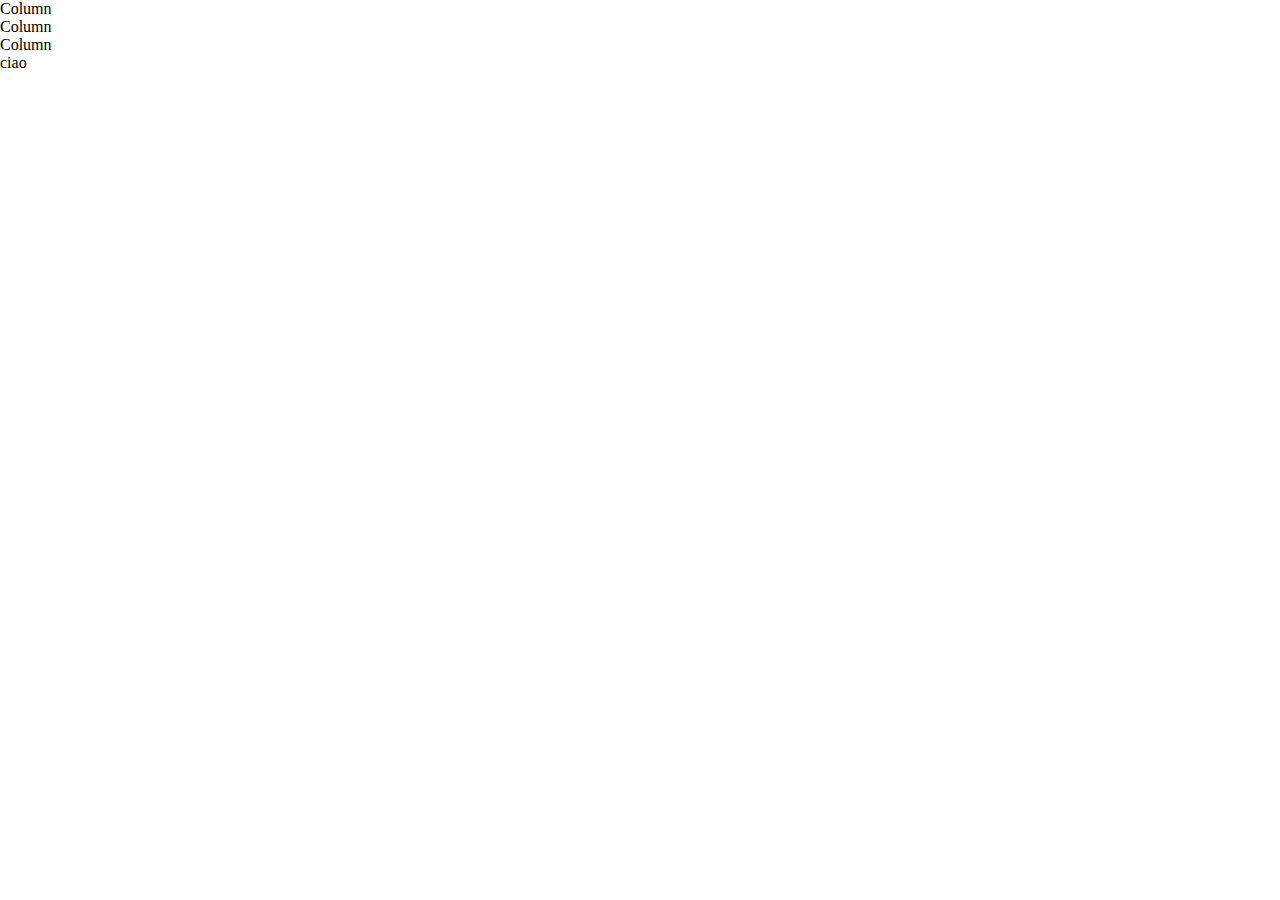
==== index.html @ f1dd07bf "Inizio esercizio" ====
<!DOCTYPE html>
<html lang="en">
<head>
    <meta charset="UTF-8">
    <meta http-equiv="X-UA-Compatible" content="IE=edge">
    <meta name="viewport" content="width=device-width, initial-scale=1.0">
    <title>Document</title>
    <link rel="stylesheet" href="style.css">
    <link rel="stylesheet" href="https://cdn.jsdelivr.net/npm/bootstrap@5.3.0-alpha2/dist/css/bootstrap.min.css" rel="stylesheet" integrity="sha384-aFq/bzH65dt+w6FI2ooMVUpc+21e0SRygnTpmBvdBgSdnuTN7QbdgL+OapgHtvPp" crossorigin="anonymous">
</head>
<body>
    <div class="container">
        <div class="container text-center">
            <div class="row">
              <div class="col">
                Column
              </div>
              <div class="col">
                Column
              </div>
              <div class="col">
                Column
              </div>
            </div>
          </div>
    </div>
    <div class="container-md">
        ciao
    </div>


    <script src="https://cdn.jsdelivr.net/npm/bootstrap@5.3.0-alpha2/dist/js/bootstrap.bundle.min.js" integrity="sha384-qKXV1j0HvMUeCBQ+QVp7JcfGl760yU08IQ+GpUo5hlbpg51QRiuqHAJz8+BrxE/N" crossorigin="anonymous"></script>
</body>
</html>
---- style.css ----
*{
    margin: 0;
    padding: 0;
    box-sizing: border-box;
}


.nav-bar{
    background-color: aqua;
    height: 5rem;
}

.container{
    max-width: 1200px;
}

.nav-line{
    height: 4rem;
    background-color: green;
}

.content{
    background-color: blue;
    height: 4rem;
}
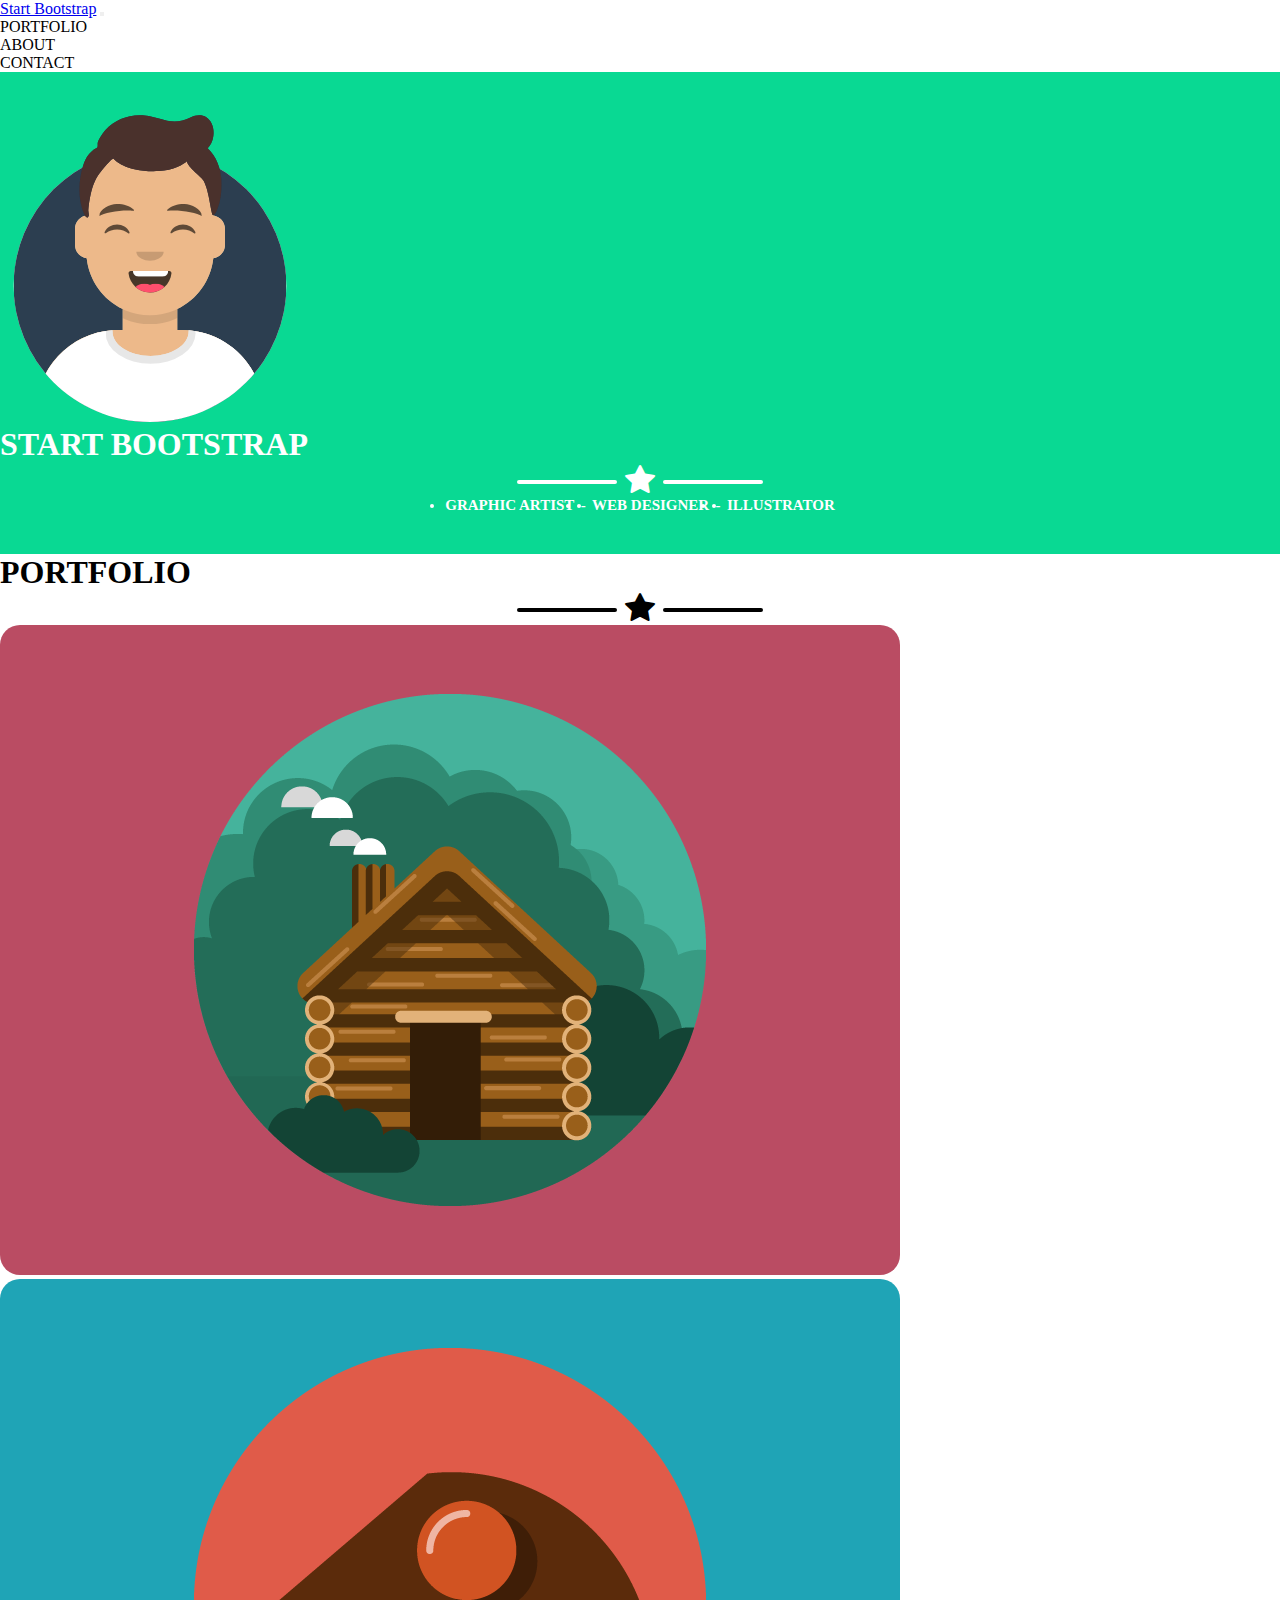
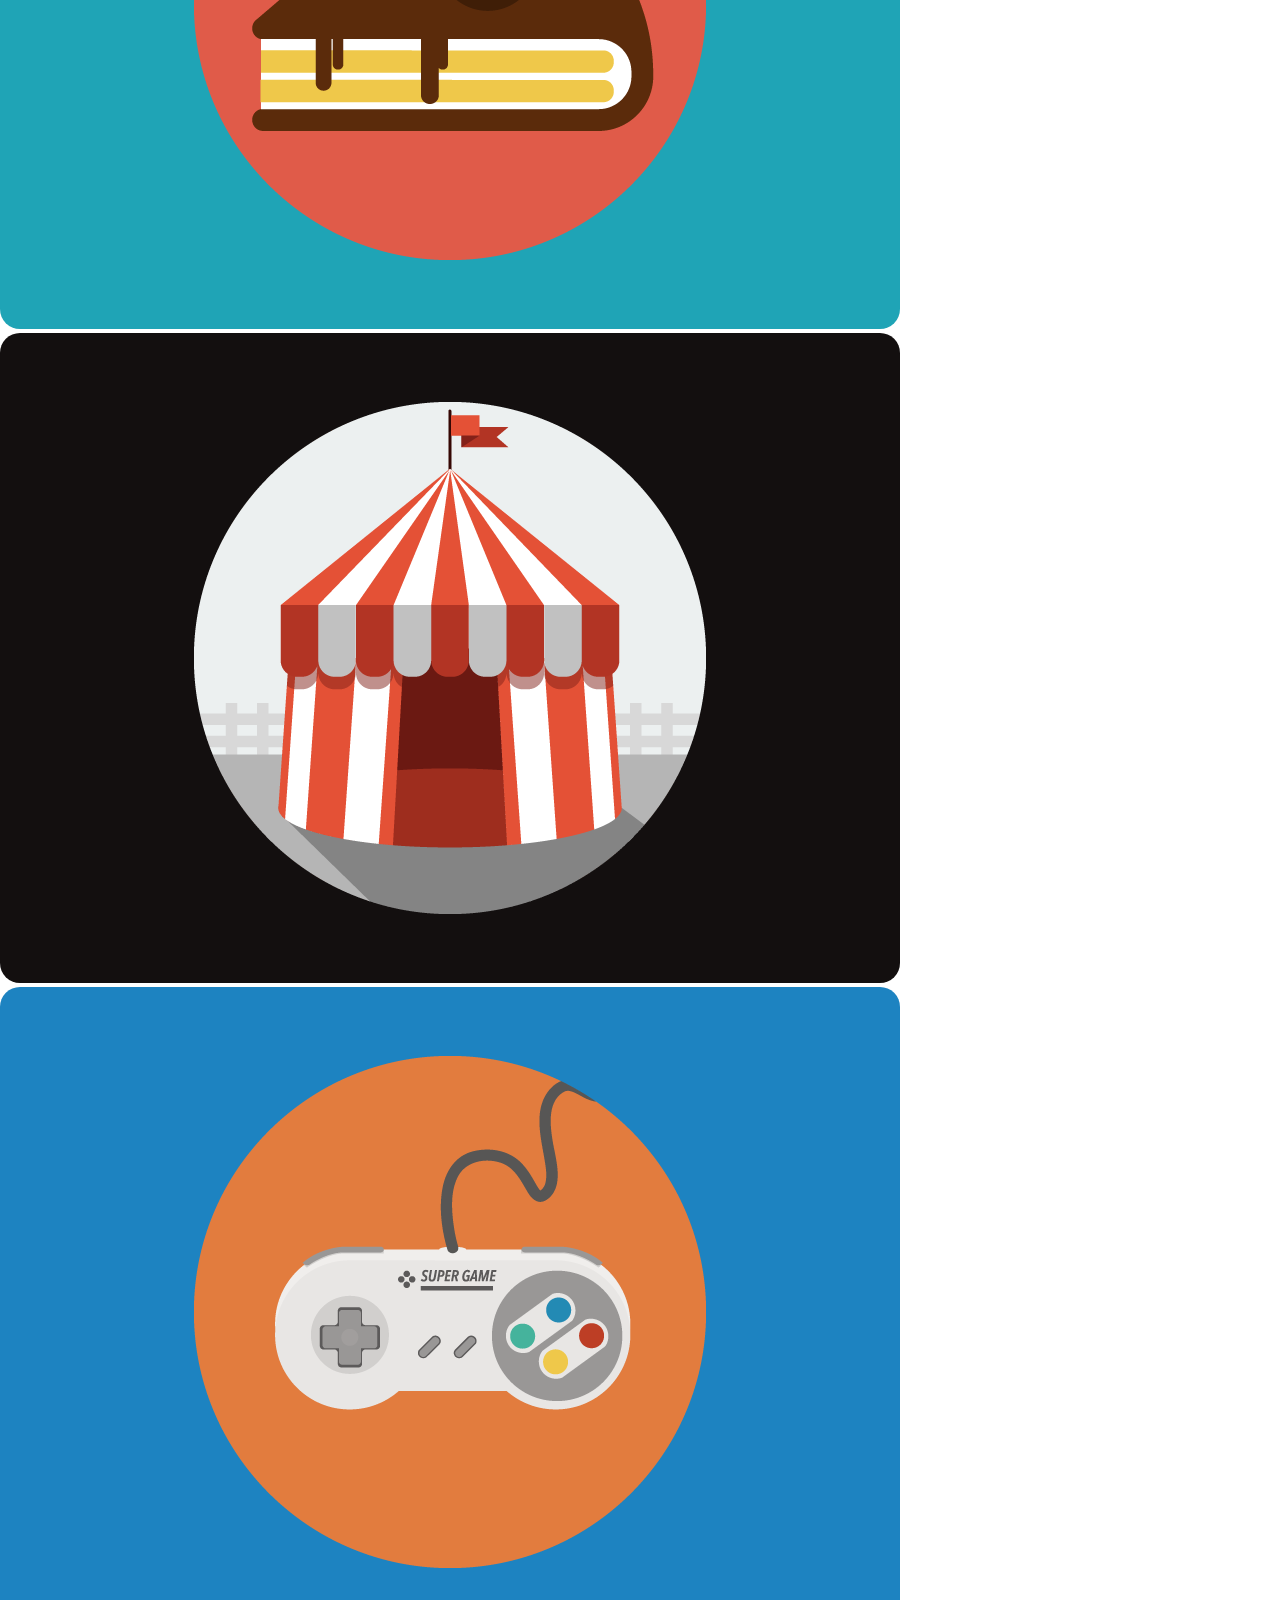
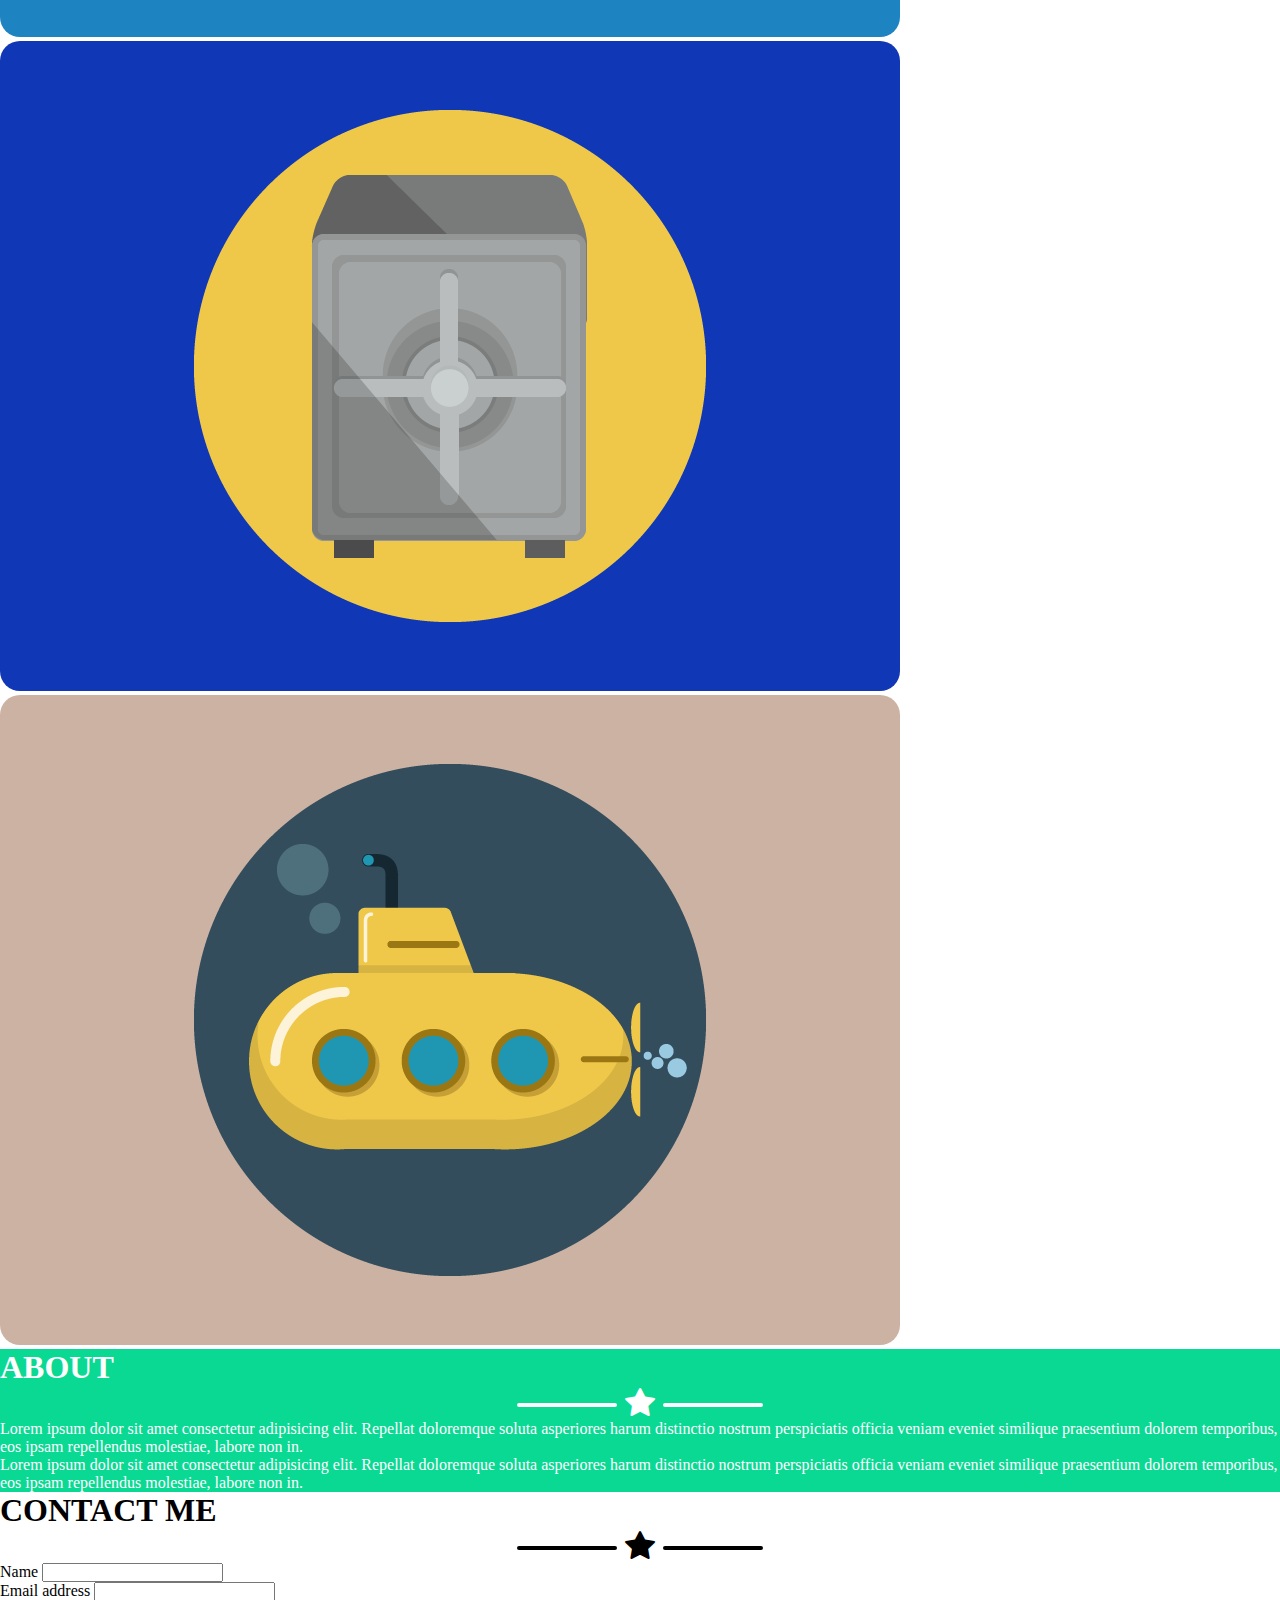
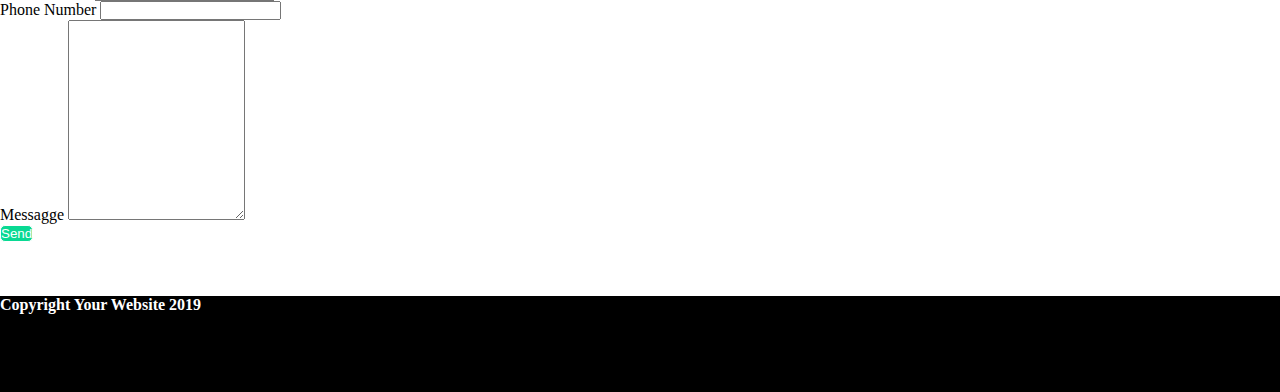
==== commit 12c39cfe: "Sviluppo Footer" ====
--- a/index.html
+++ b/index.html
@@ -1,34 +1,222 @@
 <!DOCTYPE html>
 <html lang="en">
-<head>
-    <meta charset="UTF-8">
-    <meta http-equiv="X-UA-Compatible" content="IE=edge">
-    <meta name="viewport" content="width=device-width, initial-scale=1.0">
-    <title>Document</title>
-    <link rel="stylesheet" href="style.css">
-    <link rel="stylesheet" href="https://cdn.jsdelivr.net/npm/bootstrap@5.3.0-alpha2/dist/css/bootstrap.min.css" rel="stylesheet" integrity="sha384-aFq/bzH65dt+w6FI2ooMVUpc+21e0SRygnTpmBvdBgSdnuTN7QbdgL+OapgHtvPp" crossorigin="anonymous">
-</head>
-<body>
-    <div class="container">
-        <div class="container text-center">
-            <div class="row">
-              <div class="col">
-                Column
-              </div>
-              <div class="col">
-                Column
-              </div>
-              <div class="col">
-                Column
-              </div>
-            </div>
-          </div>
-    </div>
-    <div class="container-md">
-        ciao
-    </div>
-
-
+  <head>
+      <meta charset="UTF-8">
+      <meta http-equiv="X-UA-Compatible" content="IE=edge">
+      <meta name="viewport" content="width=device-width, initial-scale=1.0">
+      <title>Document</title>
+      <link rel="stylesheet" href="style.css">
+      <link rel="stylesheet" href="12-bool.css">
+      <link rel="stylesheet" href="https://cdn.jsdelivr.net/npm/bootstrap@5.3.0-alpha2/dist/css/bootstrap.min.css" rel="stylesheet" integrity="sha384-aFq/bzH65dt+w6FI2ooMVUpc+21e0SRygnTpmBvdBgSdnuTN7QbdgL+OapgHtvPp" crossorigin="anonymous">
+      <link rel="stylesheet" href="https://cdnjs.cloudflare.com/ajax/libs/font-awesome/6.3.0/css/all.min.css">
+      <link rel="stylesheet" href="https://cdn.jsdelivr.net/npm/bootstrap-icons@1.10.3/font/bootstrap-icons.css">
+  </head>
+  <body>
+    <header class="head">
+      <!-- <nav>
+        <div class="container justify-content-between py-3">
+
+          <div class="row justify-content-between">
+            <div class="col-auto">
+              Start Bootstrap
+            </div>
+            <div class="col-auto d-none d-md-block">
+              Item Item Item
+            </div>
+            <div class="col-auto d-md-none">
+              H
+            </div>
+        </div>
+      </nav> -->
+
+      <nav class="navbar navbar-expand-lg bg-body-tertiary py-3 navbar bg-dark" data-bs-theme="dark">
+        <div class="container">
+          <a class="navbar-brand fw-bold" href="#">Start Bootstrap</a>
+          <button class="navbar-toggler" type="button" data-bs-toggle="collapse" data-bs-target="#navbarText" aria-controls="navbarText" aria-expanded="false" aria-label="Toggle navigation">
+            <span class="navbar-toggler-icon"></span>
+          </button>
+          <div class="collapse navbar-collapse" id="navbarText">
+            <ul class="navbar-nav me-auto mb-2 mb-lg-0">
+              
+            </ul>
+            <span class="navbar-text d-flex align-items-center justify-content-end">
+              <ul class="d-flex flex-row mb-0 fw-bold" data-bs-theme="light">
+                <li class="px-1">PORTFOLIO</li>
+                <li class="px-1">ABOUT</li>
+                <li class="px-1">CONTACT</li>
+              </ul>
+              
+            </span>
+          </div>
+        </div>
+      </nav>
+    </header>
+      
+
+    <main>
+      <section class="one py-3">
+          <div class="container-sm text-center">
+              
+            <img src="bootstrap_freelancer/bootstrap_freelancer/img/avatar.svg" class="img-jumbo" alt="...">
+              <h1 class="text-center">START BOOTSTRAP</h1>
+                <div class="line-star ">
+                  <div class="line"></div>
+                  <div class="star"><i class="bi bi-star-fill"></i></div>
+                  <div class="line"></div>
+                </div>
+
+                <div class="container-sm text-center ">
+                  
+                  <ul class="line-write">
+                      <li>GRAPHIC ARTIST</li>
+                      <li>-</li>
+                      <li>WEB DESIGNER</li>
+                      <li>-</li>
+                      <li>ILLUSTRATOR</li>
+                  </ul>
+                
+                </div>
+  
+          </div>
+      </section>
+      <section class="py-5">
+          <div>
+            <div class="py-3">
+              <h1 class="text-center title text-dark">PORTFOLIO</h1>
+              <div class="line-star">
+                  <div class="line dark"></div>
+                  <div class="star"><i class="bi bi-star-fill"></i></div>
+                  <div class="line dark"></div>
+              </div>
+            </div>
+              
+              <div class="container-sm text-center px-3 pb-5">
+                <div class="row row-cols-1 row-cols-sm-2 row-cols-lg-3 g-lg-4">
+                  <div class="col">
+                    <div class="contents rounded overflow-hidden my-3 pb-md-4 my-md-0 pb-lg-0 my-lg-0"><img class="img-fluid d-block" src="bootstrap_freelancer/bootstrap_freelancer/img/cabin.png" alt=""></div>
+                  </div>
+                  <div class="col">
+                    <div class="contents rounded overflow-hidden my-3 pb-md-4 my-md-0 pb-lg-0 my-lg-0"><img class="img-fluid d-block"  src="bootstrap_freelancer/bootstrap_freelancer/img/cake.png" alt="" class="img"></div>
+                  </div>
+                  <div class="col">
+                    <div class="contents rounded overflow-hidden my-3 pb-md-4 my-md-0 pb-lg-0 my-lg-0"><img class="img-fluid d-block"  src="bootstrap_freelancer/bootstrap_freelancer/img/circus.png" alt="" class="img"></div>
+                  </div>
+                  <div class="col">
+                    <div class="contents rounded overflow-hidden my-3 pb-md-4 my-md-0 pb-lg-0 my-lg-0"><img class="img-fluid d-block"  src="bootstrap_freelancer/bootstrap_freelancer/img/game.png" alt="" class="img"></div>
+                  </div>
+                  <div class="col">
+                    <div class="contents rounded overflow-hidden my-3 pb-md-4 my-md-0 pb-lg-0 my-lg-0"><img class="img-fluid d-block"  src="bootstrap_freelancer/bootstrap_freelancer/img/safe.png" alt="" class="img"></div>
+                  </div>
+                  <div class="col">
+                    <div class="contents rounded overflow-hidden my-3 pb-md-4 my-md-0 pb-lg-0 my-lg-0"><img class="img-fluid d-block"  src="bootstrap_freelancer/bootstrap_freelancer/img/submarine.png" alt="" class="img"></div>
+                  </div>
+                </div>
+              </div>
+          </div>
+      </section>
+
+      <section class="one py-5">
+
+        <h1 class="text-center title">ABOUT</h1>
+        <div class="line-star">
+            <div class="line"></div>
+            <div class="star"><i class="bi bi-star-fill"></i></div>
+            <div class="line"></div>
+        </div>
+        <div class="container-sm container-md px-5">
+          <div class="row">
+            <div class="col-sm-6 col-md-6 col-lg-4 offset-lg-2">
+              <div class=" px-3 pb-3">
+                Lorem ipsum dolor sit amet consectetur adipisicing elit. Repellat doloremque soluta asperiores harum distinctio nostrum perspiciatis officia veniam eveniet similique praesentium dolorem temporibus, eos ipsam repellendus molestiae, labore non in.
+              </div>
+            </div>
+            <div class="col-sm-6 col-md-6 col-lg-4">
+              <div class=" px-3 pb-3">
+                Lorem ipsum dolor sit amet consectetur adipisicing elit. Repellat doloremque soluta asperiores harum distinctio nostrum perspiciatis officia veniam eveniet similique praesentium dolorem temporibus, eos ipsam repellendus molestiae, labore non in.
+              </div>
+            </div>
+          </div>
+        </div>
+
+      </section>
+
+      <section class="mb-0">
+
+        <div class="py-3">
+          <h1 class="text-center title text-dark">CONTACT ME</h1>
+          <div class="line-star">
+              <div class="line dark"></div>
+              <div class="star"><i class="bi bi-star-fill"></i></div>
+              <div class="line dark"></div>
+          </div>
+
+          <div class="container-sm container-md px-5">
+            <div class="px-5">
+              <div class="mb-3 px-md-5">
+                <label for="exampleFormControlInput1" class="form-label">Name</label>
+                <input type="name" class="form-control" id="exampleFormControlInput1" placeholder="">
+              </div>
+              <div class="mb-3 px-md-5">
+                <label for="exampleFormControlInput1" class="form-label">Email address</label>
+                <input type="email" class="form-control" id="exampleFormControlInput1" placeholder="">
+              </div>
+              <div class="mb-3 px-md-5">
+                <label for="exampleFormControlInput1" class="form-label">Phone Number</label>
+                <input type="phone-number" class="form-control" id="exampleFormControlInput1" placeholder="">
+              </div>
+              <div class="mb-4 px-md-5">
+                <label for="exampleFormControlTextarea1" class="form-label">Messagge</label>
+                <textarea class="form-control" id="exampleFormControlTextarea1" rows="3" style="height: 200px"></textarea>
+              </div>
+              <div class="px-md-5"><button class="button py-2 px-3">Send</button></div>
+            </div>
+          </div>
+           
+
+        </div>
+  
+      </section>
+
+      <section class="bg-dark">
+        <div class="container-sm container-md text-center pt-4 px-5">
+          <div class="row row-cols-1 row-cols-md-4 row-cols-lg-3">
+            <div class="col">
+              <div class="pb-sm-3 d-flex justify-content-center align-items-center">
+                <ul class="px-4">
+                  <li class="fs-lg-4 fs-sm-5">LOCATION</li>
+                  <li class="fs-lg-5 fs-sm-5">2215 John Daniel Drive Clark, MO 54243</li>
+                </ul>
+              </div>
+            </div>
+            <div class="col">
+              <div class="pb-sm-3">
+                <ul class="px-2">
+                  <li class="fs-lg-4">AROUND THE WEB</li>
+                  <li class="fs-lg-5"></li>
+                </ul>
+              </div>
+            </div>
+            <div class="col">
+              <div class="pb-sm-3">
+                <ul class="px-2">
+                  <li class="fs-lg-4 fs-sm-5">ABOUT FREELANCER</li>
+                  <li class="fs-lg-5 fs-sm-5">Freelance os afree to use, open source Bootstrap theme created by Start Bootstrap</li>
+                </ul>
+              </div>
+            </div>
+          </div>
+        </div>
+      </section> 
+    </main>
+
+    <footer>
+      <div class="container container-footer text-center d-flex justify-content-center align-items-center">
+        <p>Copyright Your Website 2019</p>
+      </div>
+      
+    </footer>
+    
+    
     <script src="https://cdn.jsdelivr.net/npm/bootstrap@5.3.0-alpha2/dist/js/bootstrap.bundle.min.js" integrity="sha384-qKXV1j0HvMUeCBQ+QVp7JcfGl760yU08IQ+GpUo5hlbpg51QRiuqHAJz8+BrxE/N" crossorigin="anonymous"></script>
-</body>
+  </body>
 </html>--- a/style.css
+++ b/style.css
@@ -1,25 +1,102 @@
-*{
-    margin: 0;
-    padding: 0;
-    box-sizing: border-box;
+
+
+.one{
+    background-color: rgb(9, 217, 147);
+    color: white;
+    
+}
+
+.container{
+    margin: auto;
 }
 
 
-.nav-bar{
-    background-color: aqua;
-    height: 5rem;
+.text-center{
+    font-weight: 600;
+    color: white;
 }
 
-.container{
-    max-width: 1200px;
+
+
+.img-jumbo{
+    max-width: 300px;
+    padding-top:2rem;
 }
 
-.nav-line{
-    height: 4rem;
-    background-color: green;
+.line-star{
+    display: flex;
+    align-items: center;
+    justify-content: center;
+    flex-direction: row;
+
 }
 
-.content{
-    background-color: blue;
-    height: 4rem;
+.line{
+    width: 100px;
+    height: 4px;
+    background-color: white;
+    border-radius: 20px;
+    margin-top: 0.2rem;
 }
+
+.star{
+    font-size: 30px;
+    margin-inline: 0.5rem;
+}
+
+
+
+.line-write{
+    display: flex;
+    flex-direction: row;
+    justify-content: center;
+    align-items: center;
+    font-size: 15px;
+    padding-left: 0;
+    padding-bottom: 2.5rem;
+}
+
+.line-write li{
+    margin-inline:0.2rem
+}
+
+
+.text-dark{
+    color: black;
+}
+
+.dark{
+    background-color: black;
+}
+
+
+
+.contents{
+
+    /* background-color: aqua; */
+}
+
+img{
+    border-radius: 20px;
+}
+
+
+.button{
+    background-color: rgb(9, 217, 147);
+    border: 1px solid white;
+    border-radius: 5px;
+    color: white;
+}
+
+.contact{
+    padding-inline: 12rem;
+}
+
+
+footer{
+    background-color: black;
+}
+
+.container-footer{
+    height: 6rem;
+}--- a/12-bool.css
+++ b/12-bool.css
@@ -0,0 +1,132 @@
+*{ 
+    margin: 0;
+    padding: 0;
+    box-sizing: border-box;
+}
+
+
+.row{
+    display: flex;
+    flex-wrap: wrap;
+    width: 100%;
+}
+
+.col{
+    flex-grow: 1;
+    flex-basis: 0;
+    max-width: 100%;
+}
+
+/* Larghezza colonne */
+
+.col-1{
+    flex-basis: calc((100% / 12) * 1);
+    max-width: calc((100% / 12) * 1);
+}
+
+.col-2{
+    flex-basis: calc((100% / 12) * 2);
+    max-width: calc((100% / 12) * 2) ;
+}
+
+.col-3{
+    flex-basis: calc((100% / 12) * 3);
+    max-width: calc((100% / 12) * 3) ;
+}
+
+.col-4{
+    flex-basis: calc((100% / 12) * 4);
+    max-width: calc((100% / 12) * 4) ;
+}
+
+.col-5{
+    flex-basis: calc((100% / 12) * 5);
+    max-width: calc((100% / 12) * 5) ;
+}
+
+.col-6{
+    flex-basis: calc((100% / 12) * 6);
+    max-width: calc((100% / 12) * 6) ;
+}
+
+.col-7{
+    flex-basis: calc((100% / 12) * 7);
+    max-width: calc((100% / 12) * 7) ;
+}
+
+.col-8{
+    flex-basis: calc((100% / 12) * 8);
+    max-width: calc((100% / 12) * 8) ;
+}
+
+.col-9{
+    flex-basis: calc((100% / 12) * 9);
+    max-width: calc((100% / 12) * 9) ;
+}
+
+.col-10{
+    flex-basis: calc((100% / 12) * 10);
+    max-width: calc((100% / 12) * 10) ;
+}
+
+.col-11{
+    flex-basis: calc((100% / 12) * 11);
+    max-width: calc((100% / 12) * 11) ;
+}
+
+.col-12{
+    flex-basis: calc((100% / 12) * 12);
+    max-width: calc((100% / 12) * 12) ;
+}
+
+
+/* Offset */
+
+.col-offset-1{
+    margin-left: calc((100% / 12) * 1);
+}
+
+.col-offset-2{
+    margin-left: calc((100% / 12) * 2);
+}
+
+.col-offset-3{
+    margin-left: calc((100% / 12) * 3);
+}
+
+.col-offset-4{
+    margin-left: calc((100% / 12) * 4);
+}
+
+.col-offset-5{
+    margin-left: calc((100% / 12) * 5);
+}
+
+.col-offset-6{
+    margin-left: calc((100% / 12) * 6);
+}
+
+.col-offset-7{
+    margin-left: calc((100% / 12) * 7);
+}
+
+.col-offset-8{
+    margin-left: calc((100% / 12) * 8);
+}
+
+.col-offset-9{
+    margin-left: calc((100% / 12) * 9);
+}
+
+.col-offset-10{
+    margin-left: calc((100% / 12) * 10);
+}
+
+.col-offset-11{
+    margin-left: calc((100% / 12) * 11);
+}
+
+.col-offset-12{
+    margin-left: calc((100% / 12) * 12);
+}
+
